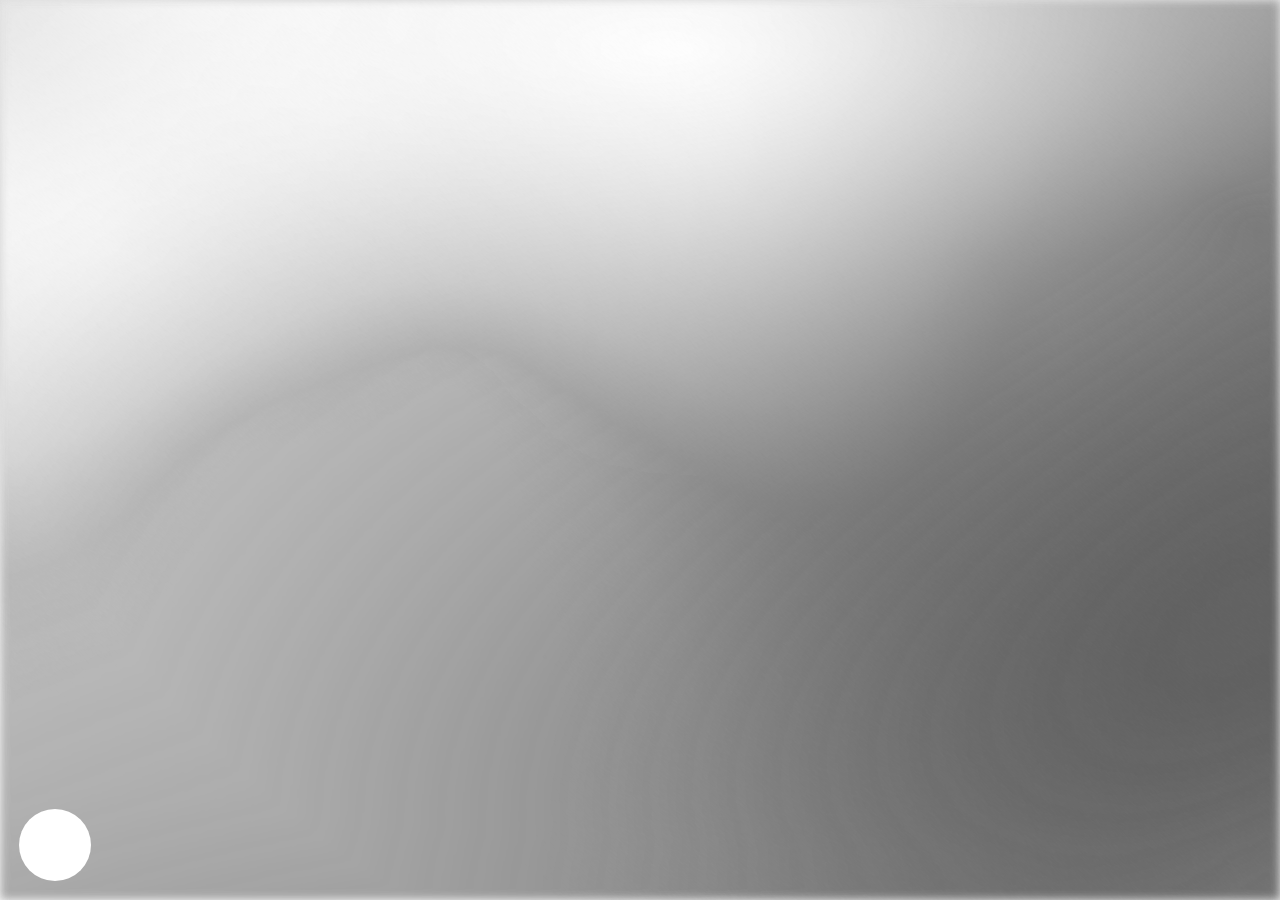
==== index.html @ 1412ac82 "ok" ====
<!DOCTYPE html>
<html lang="ru">
<head>
  <meta charset="UTF-8">
  <meta name="viewport" content="width=device-width,initial-scale=1.0">
  <title>Armor.Amour</title>
  <script src="javascripts/script.js"></script>
  <script src="javascripts/start.js"></script>
  <link rel="stylesheet" href="stylesheets/reset.css">
  <link rel="stylesheet" href="stylesheets/start.css">
  <link rel="stylesheet" href="stylesheets/adaptive.css">
</head>
<body class="start_page">
  <div class="bg-grad"></div>
  <div class="bg-img"></div>
  <div class="circle"></div>
  <div class="reveal-on-hover">
    <div class="left-logo">
      <img class="logo-img" src="./images/logo.png">
    </div>
    <div class="right-blocks">
      <div class="top-block">
        <div class="top-left">0</div>
        <div class="top-right">
          <p>
            Мы работаем с теми, кому трудно быть в контакте<br>
            с собственными чувствами. Не потому что чувств<br>
            нет — а потому что выражать их стало непривычно,<br>
            неуместно или небезопасно. Мы называем таких людей<br>
            рыцарями. Это не аллюзия на героизм, а некий образ,<br>
            через который легче говорить о внутренней закрытости.<br><br>
            Мы не предлагаем терапию. Наша работа — создавать <br>
            условия, в которых может появиться то, чего раньше<br> 
            не было. Мы проектируем опыт, в котором можно просто<br> 
            быть— без давления, без необходимости открываться,<br>
            без ожиданий. <br><br>
            Компания Armor Amour не обещает трансформаций.<br>
            Мы делаем аккуратные жесты навстречу вам. <br>
            Иногда это визуальный след, иногда — ситуация.<br><br> 
            Все, что мы создаем, направлено на то, чтобы<br>
            у вас появилось немного больше места внутри себя.<br>
            Если броня и остаётся — пусть будет чуть тоньше.
          </p>
        </div>
      </div>
      <div class="bottom-block">
        <div class="bottom-left">
          <p>1 <br><br>
            2 <br><br>
            3 <br><br>
            4
          </p>
        </div>
        <div class="bottom-right">
          <p>
            ПРОСТРАНСТВО: РЕФЛЕКТОРИЙ <br><br>
            ПЕЧАТНЫЕ МАТЕРИАЛЫ О ПРОСТРАНСТВЕ<br><br>
            ГАЛЕРЕЯ ЭМОЦИОНАЛЬНЫХ АРТЕФАКТОВ<br><br>
            МЕРОПРИЯТИЯ: ЛЕКЦИИ, ВЫСТАВКИ, ВСТРЕЧИ
          </p>
        </div>
      </div>
    </div>
  </div>
</body>
</html>
---- stylesheets/start.css ----
@font-face {
  font-family: 'Suisse';
  src: url('../fonts/SuisseIntl-Regular.otf') format('opentype');
}

* {
  margin: 0;
  padding: 0;
  box-sizing: border-box;
  font-family: 'Suisse' !important;
  font-size: 0.95vw !important;
  line-height: 1.32vw !important; 
  letter-spacing: 0.02vw !important;
  color: white;
}

.bg-grad {
  width: 100vw;
  height: 100vh;
  background:
    linear-gradient(115deg, #c6c6c6 10%, #292929 100%),
    radial-gradient(190% 100% at calc(50% + var(--x,0px)) calc(0% + var(--y,0px)), #ffffff, #1c1c1c),
    radial-gradient(190% 100% at calc(80% - var(--x,0px)) calc(0% - var(--y,0px)), #e0e0e0, #fafafa),
    radial-gradient(150% 210% at calc(100% + var(--x,0px)) calc(0% + var(--y,0px)), #999, #222),
    radial-gradient(100% 100% at calc(100% - var(--x,0px)) calc(30% - var(--y,0px)), #ccc, #5e5e5e),
    linear-gradient(40deg, #696969, #ffffff);
  background-blend-mode: overlay,overlay,difference,difference,difference,normal;
  transition: background 0.15s;
  filter: blur(5px);
}

.bg-img {
  position: fixed;
  inset: 0;
  width: 100vw;
  height: 100vh;
  pointer-events: none;   
  z-index: 1;              
  background: url('../images/Group.png') center/cover no-repeat;
  opacity: 0.2;    
  mix-blend-mode: difference; 
}

.circle {
  position: absolute;
  bottom: 1.5vw;
  left: 1.5vw;
  width: 8vh;
  height: 8vh;
  background: white;
  border-radius: 50%;
  cursor: pointer;
  z-index: 2;
  transition: opacity 0.3s;
}
.circle:hover {
  mix-blend-mode: darken;
}

.reveal-on-hover {
  position: absolute;
  inset: 0;
  opacity: 0;
  pointer-events: none;
  padding: 1.5vw 1.5vw 1.5vw 10vh;
  z-index: 1;
  height: 88vh;
  transition: opacity 0.25s;
}
.show-text .reveal-on-hover {
  opacity: 1;
}

.left-logo {
  position: absolute;
  left: 1.5vw;
  display: flex;
  flex-direction: column;
  justify-content: flex-start;
  gap: 1.5vh;
}

.logo-img {
  width: 6vw;
  object-fit: contain;
  display: block;
}

.right-blocks {
  position: absolute;
  right: 1.5vw;
}

.top-block {
  display: flex;
  justify-content: space-between;
  margin-bottom: 13vh;
}

.top-left { width: 7vw; }
.top-right { width: 30vw; }

.bottom-block {
  display: flex;
  justify-content: space-between;
}

.bottom-left { width: 7vw; }
.bottom-right { width: 30vw; }
---- stylesheets/adaptive.css ----
@media (max-width: 1024px) {
    
  }
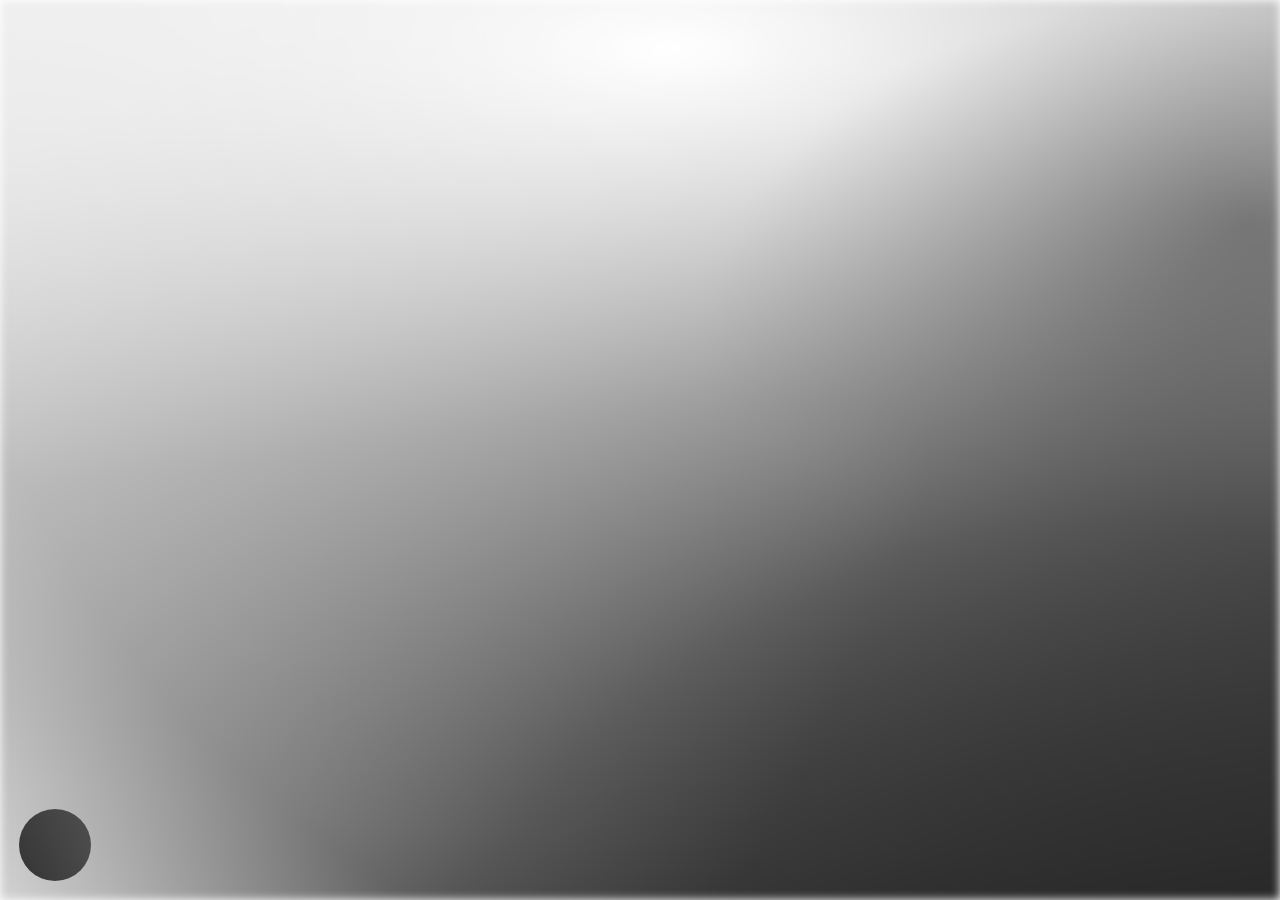
==== commit 7852f63e: "ok" ====
--- a/index.html
+++ b/index.html
@@ -12,7 +12,6 @@
 </head>
 <body class="start_page">
   <div class="bg-grad"></div>
-  <div class="bg-img"></div>
   <div class="circle"></div>
   <div class="reveal-on-hover">
     <div class="left-logo">
--- a/stylesheets/start.css
+++ b/stylesheets/start.css
@@ -11,35 +11,24 @@
   font-size: 0.95vw !important;
   line-height: 1.32vw !important; 
   letter-spacing: 0.02vw !important;
-  color: white;
+  color: rgb(255, 255, 255);
 }
 
 .bg-grad {
   width: 100vw;
   height: 100vh;
   background:
-    linear-gradient(115deg, #c6c6c6 10%, #292929 100%),
+    linear-gradient(150deg, #afafaf 10%, #292929 100%),
     radial-gradient(190% 100% at calc(50% + var(--x,0px)) calc(0% + var(--y,0px)), #ffffff, #1c1c1c),
     radial-gradient(190% 100% at calc(80% - var(--x,0px)) calc(0% - var(--y,0px)), #e0e0e0, #fafafa),
     radial-gradient(150% 210% at calc(100% + var(--x,0px)) calc(0% + var(--y,0px)), #999, #222),
     radial-gradient(100% 100% at calc(100% - var(--x,0px)) calc(30% - var(--y,0px)), #ccc, #5e5e5e),
-    linear-gradient(40deg, #696969, #ffffff);
+    linear-gradient(40deg, #373737, #e7e7e7);
   background-blend-mode: overlay,overlay,difference,difference,difference,normal;
   transition: background 0.15s;
   filter: blur(5px);
 }
 
-.bg-img {
-  position: fixed;
-  inset: 0;
-  width: 100vw;
-  height: 100vh;
-  pointer-events: none;   
-  z-index: 1;              
-  background: url('../images/Group.png') center/cover no-repeat;
-  opacity: 0.2;    
-  mix-blend-mode: difference; 
-}
 
 .circle {
   position: absolute;
@@ -52,6 +41,7 @@
   cursor: pointer;
   z-index: 2;
   transition: opacity 0.3s;
+  mix-blend-mode: difference;
 }
 .circle:hover {
   mix-blend-mode: darken;
@@ -66,6 +56,7 @@
   z-index: 1;
   height: 88vh;
   transition: opacity 0.25s;
+  mix-blend-mode: difference;
 }
 .show-text .reveal-on-hover {
   opacity: 1;
@@ -78,6 +69,7 @@
   flex-direction: column;
   justify-content: flex-start;
   gap: 1.5vh;
+  opacity: 50%;
 }
 
 .logo-img {
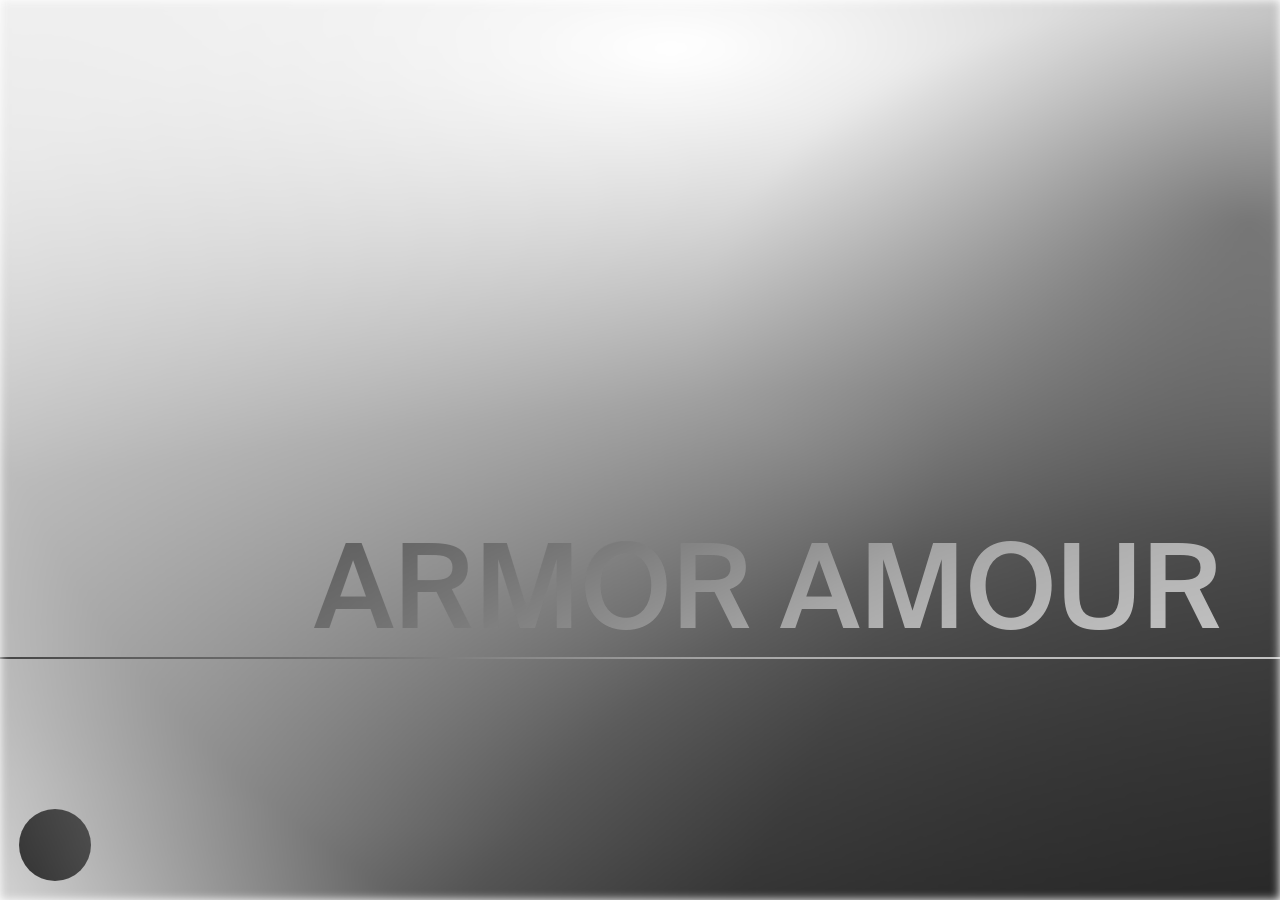
==== commit ccc001f0: "ok" ====
--- a/index.html
+++ b/index.html
@@ -11,11 +11,17 @@
   <link rel="stylesheet" href="stylesheets/adaptive.css">
 </head>
 <body class="start_page">
+  
+  <div class="circle"></div>
+  <div class="global-overlay">
+    <div class="center-line"></div>
+    <div class="logo-text">ARMOR AMOUR</div>
+  </div>
   <div class="bg-grad"></div>
-  <div class="circle"></div>
   <div class="reveal-on-hover">
     <div class="left-logo">
-      <img class="logo-img" src="./images/logo.png">
+      <p> ARMOR AMOUR 
+      </p>
     </div>
     <div class="right-blocks">
       <div class="top-block">
--- a/stylesheets/start.css
+++ b/stylesheets/start.css
@@ -1,6 +1,11 @@
 @font-face {
   font-family: 'Suisse';
   src: url('../fonts/SuisseIntl-Regular.otf') format('opentype');
+}
+
+@font-face {
+  font-family: 'Suisse_medium';
+  src: url('../fonts/SuisseIntl-Medium.otf') format('opentype');
 }
 
 * {
@@ -40,12 +45,47 @@
   border-radius: 50%;
   cursor: pointer;
   z-index: 2;
-  transition: opacity 0.3s;
   mix-blend-mode: difference;
 }
 .circle:hover {
   mix-blend-mode: darken;
 }
+
+
+.global-overlay {
+  position: absolute;
+  inset: 0;
+  z-index: 3;
+  pointer-events: none;
+  mix-blend-mode: difference;
+}
+
+.circle:hover ~ .global-overlay {
+  opacity: 0;
+}
+
+.center-line {
+  position: absolute;
+  top: 73%;
+  left: 0;
+  width: 100%;
+  height: 2px;
+  background: white;
+
+}
+
+.logo-text {
+  position: absolute;
+  top: 65%;
+  left: 60%;
+  transform: translate(-50%, -50%);
+  font-size: 9.2vw !important;
+  font-family: 'Suisse_medium' !important;
+  color: white;
+  white-space: nowrap;
+}
+
+
 
 .reveal-on-hover {
   position: absolute;
@@ -55,7 +95,6 @@
   padding: 1.5vw 1.5vw 1.5vw 10vh;
   z-index: 1;
   height: 88vh;
-  transition: opacity 0.25s;
   mix-blend-mode: difference;
 }
 .show-text .reveal-on-hover {
@@ -93,9 +132,10 @@
 .top-right { width: 30vw; }
 
 .bottom-block {
+  margin-top: 15vw;
   display: flex;
   justify-content: space-between;
 }
 
 .bottom-left { width: 7vw; }
-.bottom-right { width: 30vw; }+.bottom-right { width: 30vw; }
